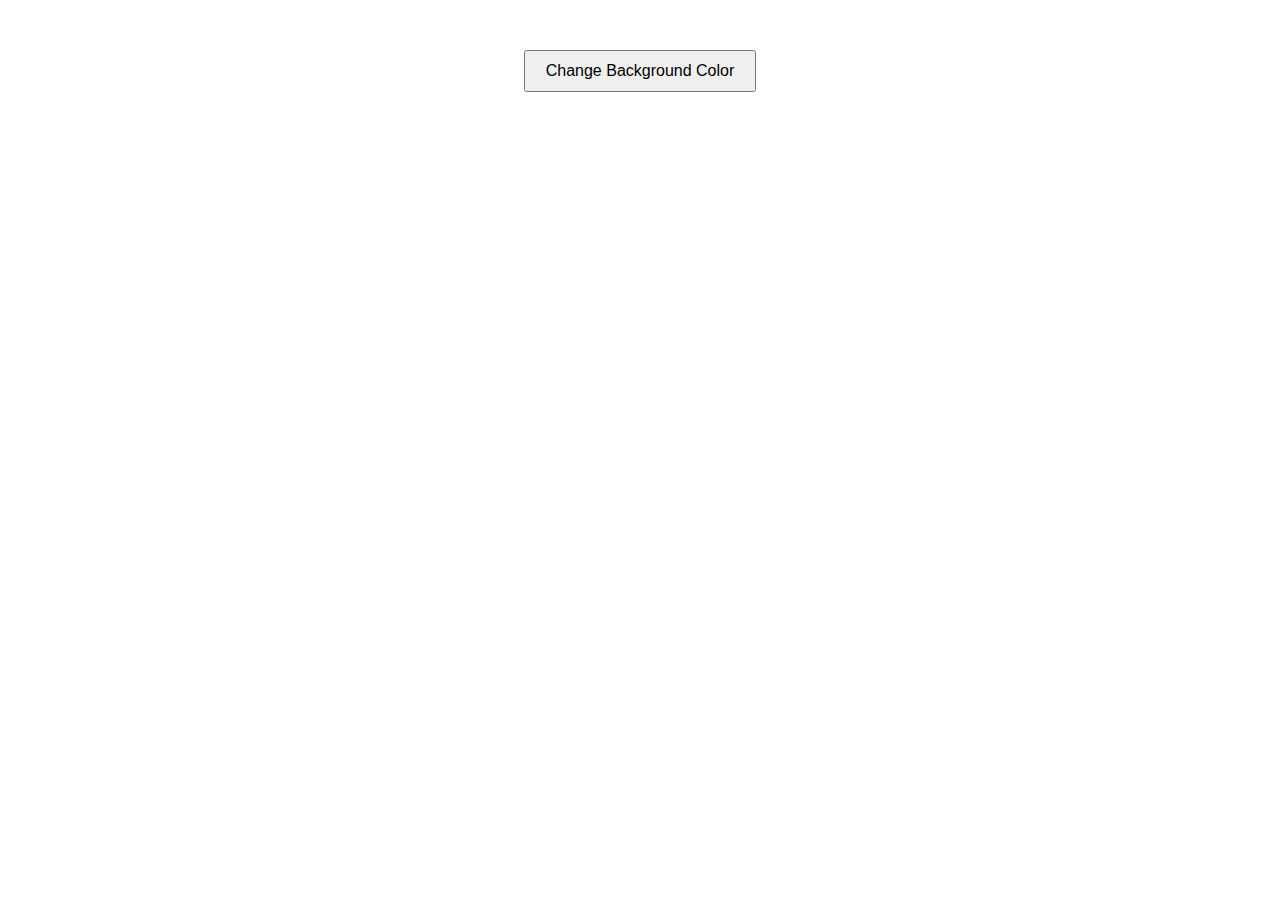
==== index.html @ f80794fc "Update index.html" ====
<!DOCTYPE html>
<html lang="en">
<head>
    <meta charset="UTF-8">
    <meta name="viewport" content="width=device-width, initial-scale=1.0">
    <title>Random Background Color</title>
    <style>
        body {
            text-align: center;
            margin-top: 50px;
        }
        button {
            padding: 10px 20px;
            font-size: 16px;
        }
    </style>
</head>
<body>
    <button onclick="changeBackgroundColor()">Change Background Color</button>

    <script>
        function getRandomColor() {
            const letters = '0123456789ABCDEF';
            let color = '#';
            for (let i = 0; i < 6; i++) {
                color += letters[Math.floor(Math.random() * 16)];
            }
            return color;
        }

        function changeBackgroundColor() {
            document.body.style.backgroundColor = getRandomColor();
        }
    </script>
</body>
</html>
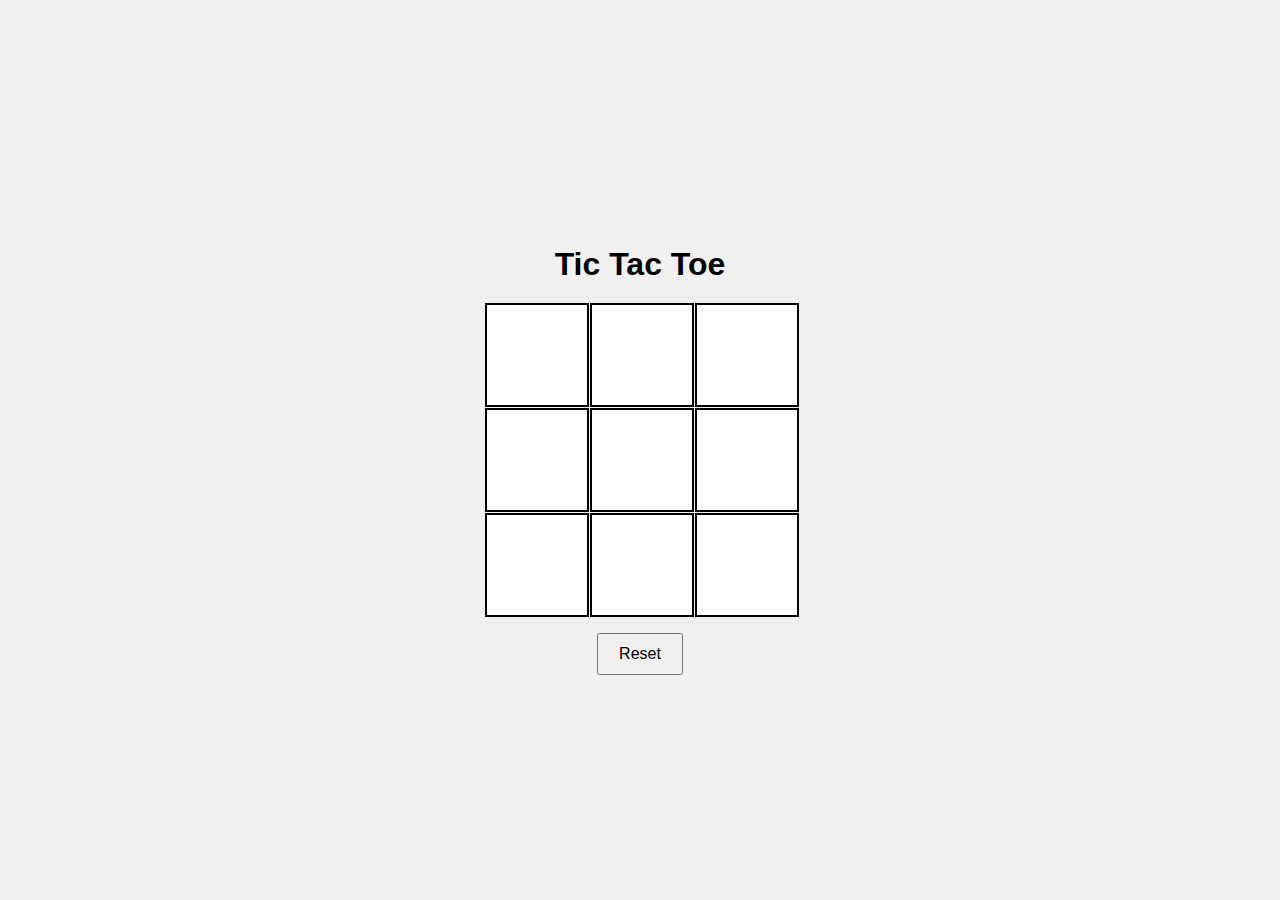
==== commit 1dc99068: "Add files via upload" ====
--- a/index.html
+++ b/index.html
@@ -3,34 +3,23 @@
 <head>
     <meta charset="UTF-8">
     <meta name="viewport" content="width=device-width, initial-scale=1.0">
-    <title>Random Background Color</title>
-    <style>
-        body {
-            text-align: center;
-            margin-top: 50px;
-        }
-        button {
-            padding: 10px 20px;
-            font-size: 16px;
-        }
-    </style>
+    <title>Tic Tac Toe</title>
+    <link rel="stylesheet" href="styles.css">
 </head>
 <body>
-    <button onclick="changeBackgroundColor()">Change Background Color</button>
-
-    <script>
-        function getRandomColor() {
-            const letters = '0123456789ABCDEF';
-            let color = '#';
-            for (let i = 0; i < 6; i++) {
-                color += letters[Math.floor(Math.random() * 16)];
-            }
-            return color;
-        }
-
-        function changeBackgroundColor() {
-            document.body.style.backgroundColor = getRandomColor();
-        }
-    </script>
+    <h1>Tic Tac Toe</h1>
+    <div class="game-board" id="gameBoard">
+        <div class="cell" data-index="0"></div>
+        <div class="cell" data-index="1"></div>
+        <div class="cell" data-index="2"></div>
+        <div class="cell" data-index="3"></div>
+        <div class="cell" data-index="4"></div>
+        <div class="cell" data-index="5"></div>
+        <div class="cell" data-index="6"></div>
+        <div class="cell" data-index="7"></div>
+        <div class="cell" data-index="8"></div>
+    </div>
+    <button id="resetButton">Reset</button>
+    <script src="script.js"></script>
 </body>
 </html>
--- a/styles.css
+++ b/styles.css
@@ -0,0 +1,40 @@
+body {
+    font-family: Arial, sans-serif;
+    display: flex;
+    flex-direction: column;
+    align-items: center;
+    justify-content: center;
+    height: 100vh;
+    margin: 0;
+    background-color: #f0f0f0;
+}
+
+h1 {
+    margin-bottom: 20px;
+}
+
+.game-board {
+    display: grid;
+    grid-template-columns: repeat(3, 100px);
+    grid-template-rows: repeat(3, 100px);
+    gap: 5px;
+}
+
+.cell {
+    width: 100px;
+    height: 100px;
+    display: flex;
+    align-items: center;
+    justify-content: center;
+    background-color: #fff;
+    border: 2px solid #000;
+    font-size: 24px;
+    cursor: pointer;
+}
+
+button {
+    margin-top: 20px;
+    padding: 10px 20px;
+    font-size: 16px;
+    cursor: pointer;
+}
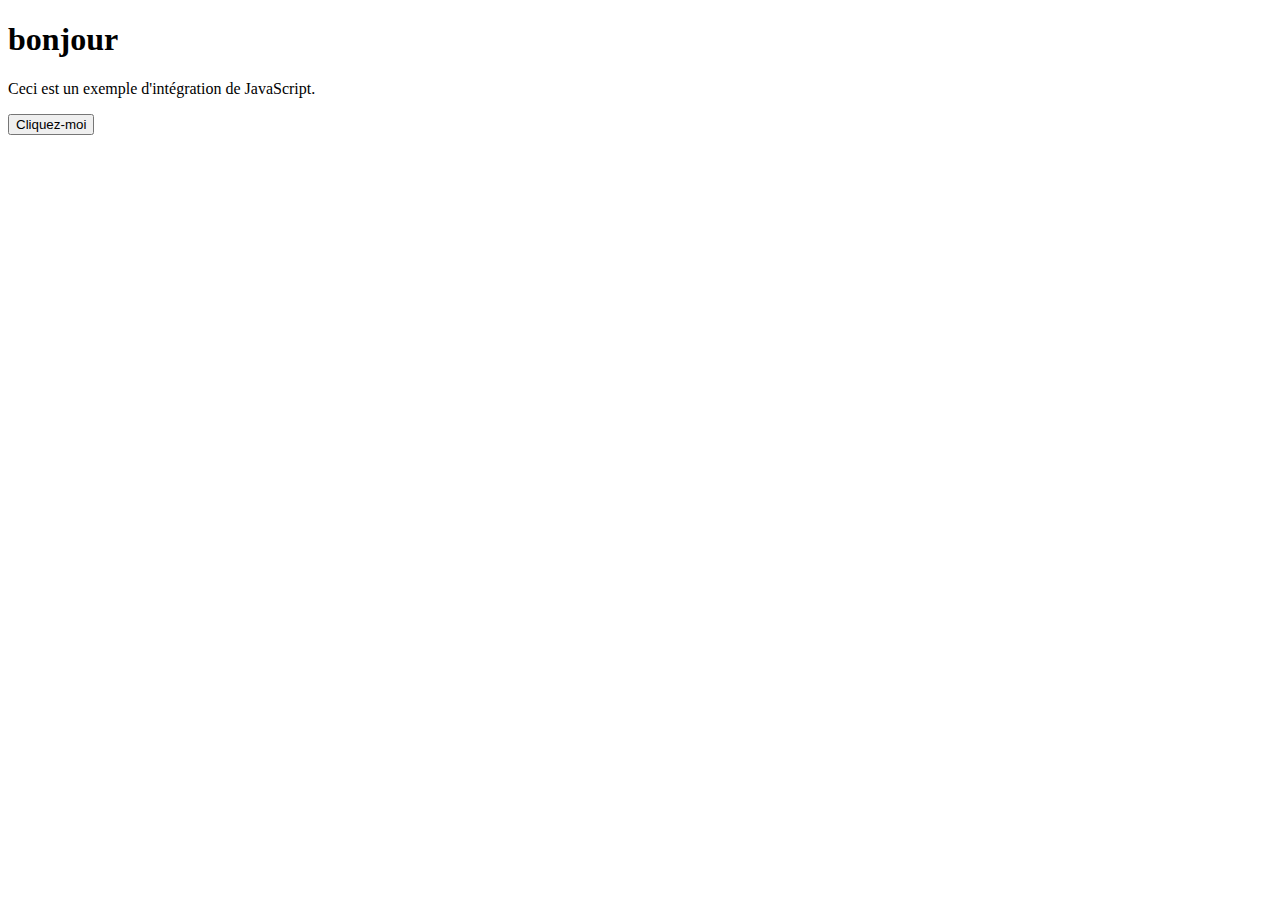
==== commit f7b5f81f: "Add files via upload" ====
--- a/index.html
+++ b/index.html
@@ -1,25 +1,16 @@
 <!DOCTYPE html>
-<html lang="en">
+<html lang="fr">
 <head>
     <meta charset="UTF-8">
     <meta name="viewport" content="width=device-width, initial-scale=1.0">
-    <title>Tic Tac Toe</title>
-    <link rel="stylesheet" href="styles.css">
+    <title>Mon Site Web</title>
+    <link rel="stylesheet" href="style.css">
 </head>
 <body>
-    <h1>Tic Tac Toe</h1>
-    <div class="game-board" id="gameBoard">
-        <div class="cell" data-index="0"></div>
-        <div class="cell" data-index="1"></div>
-        <div class="cell" data-index="2"></div>
-        <div class="cell" data-index="3"></div>
-        <div class="cell" data-index="4"></div>
-        <div class="cell" data-index="5"></div>
-        <div class="cell" data-index="6"></div>
-        <div class="cell" data-index="7"></div>
-        <div class="cell" data-index="8"></div>
-    </div>
-    <button id="resetButton">Reset</button>
+    <h1>bonjour</h1>
+    <p>Ceci est un exemple d'intégration de JavaScript.</p>
+    <button id="myButton">Cliquez-moi</button>
+
     <script src="script.js"></script>
 </body>
 </html>
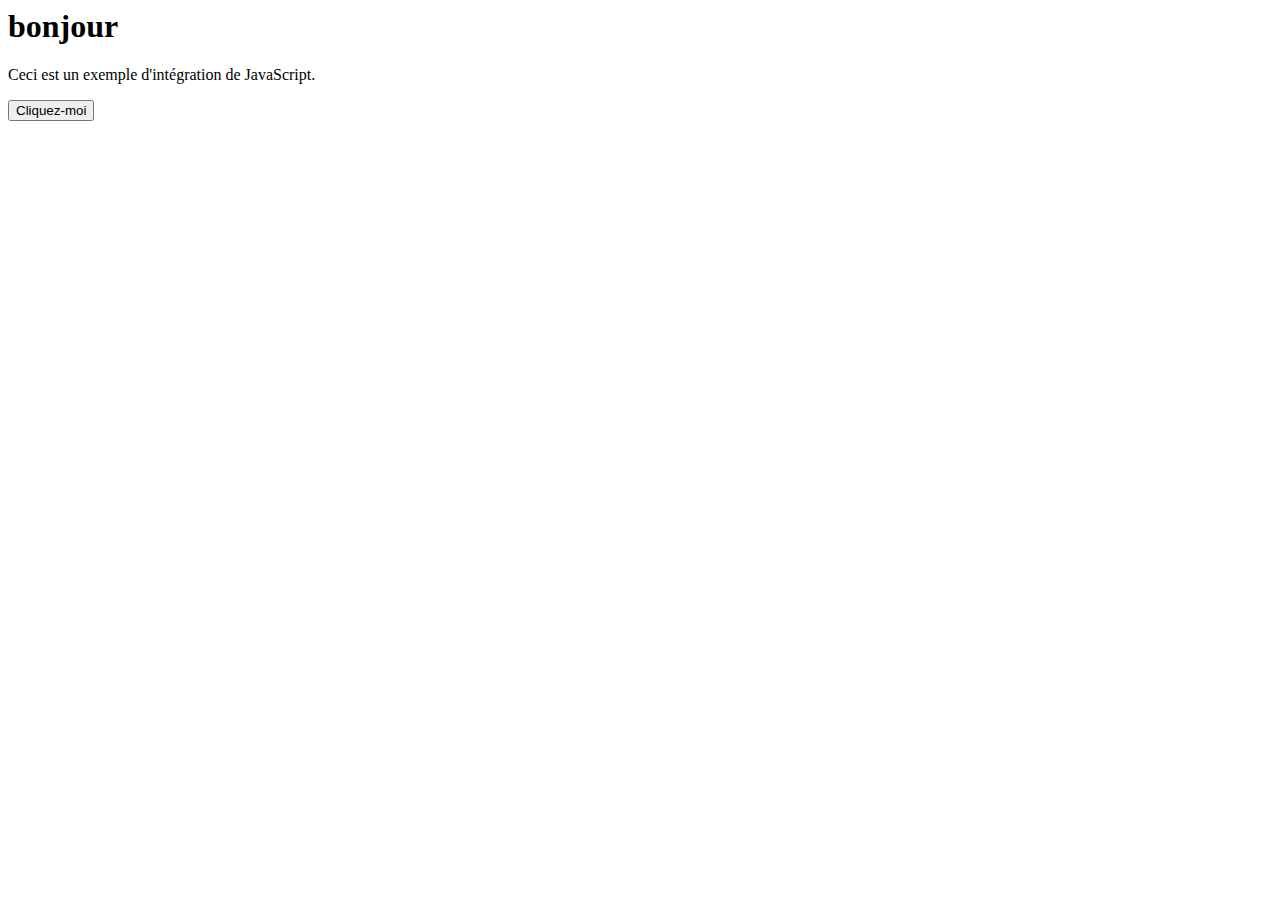
==== commit 91600ff4: "Update index.html" ====
--- a/index.html
+++ b/index.html
@@ -1,4 +1,4 @@
-<!DOCTYPE html>
+
 <html lang="fr">
 <head>
     <meta charset="UTF-8">
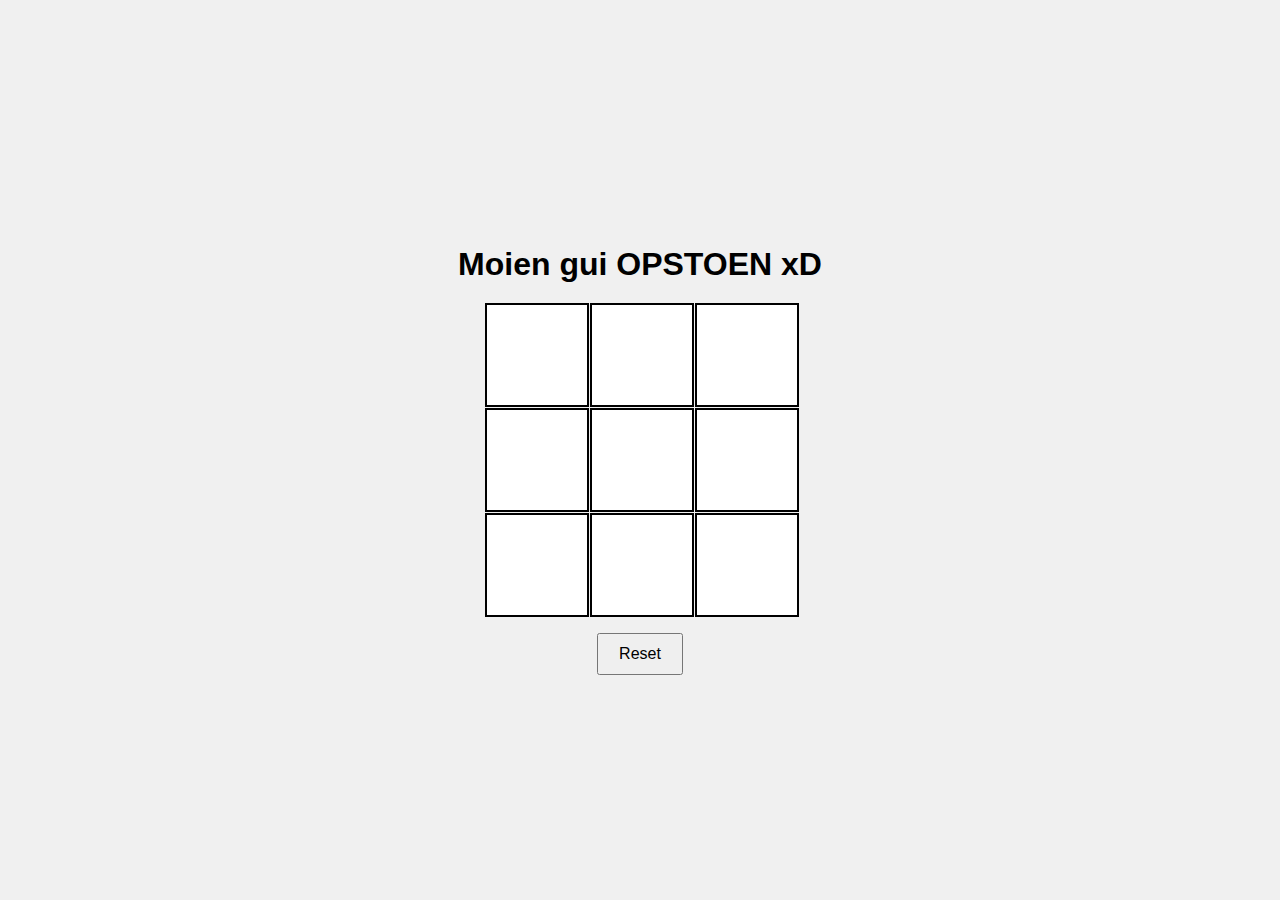
==== commit eca4631f: "Add files via upload" ====
--- a/index.html
+++ b/index.html
@@ -1,16 +1,25 @@
-
-<html lang="fr">
+<!DOCTYPE html>
+<html lang="en">
 <head>
     <meta charset="UTF-8">
     <meta name="viewport" content="width=device-width, initial-scale=1.0">
-    <title>Mon Site Web</title>
-    <link rel="stylesheet" href="style.css">
+    <title>Moien gui OPSTOEN xD</title>
+    <link rel="stylesheet" href="styles.css">
 </head>
 <body>
-    <h1>bonjour</h1>
-    <p>Ceci est un exemple d'intégration de JavaScript.</p>
-    <button id="myButton">Cliquez-moi</button>
-
+    <h1>Moien gui OPSTOEN xD</h1>
+    <div class="game-board" id="gameBoard">
+        <div class="cell" data-index="0"></div>
+        <div class="cell" data-index="1"></div>
+        <div class="cell" data-index="2"></div>
+        <div class="cell" data-index="3"></div>
+        <div class="cell" data-index="4"></div>
+        <div class="cell" data-index="5"></div>
+        <div class="cell" data-index="6"></div>
+        <div class="cell" data-index="7"></div>
+        <div class="cell" data-index="8"></div>
+    </div>
+    <button id="resetButton">Reset</button>
     <script src="script.js"></script>
 </body>
 </html>
--- a/styles.css
+++ b/styles.css
@@ -0,0 +1,40 @@
+body {
+    font-family: Arial, sans-serif;
+    display: flex;
+    flex-direction: column;
+    align-items: center;
+    justify-content: center;
+    height: 100vh;
+    margin: 0;
+    background-color: #f0f0f0;
+}
+
+h1 {
+    margin-bottom: 20px;
+}
+
+.game-board {
+    display: grid;
+    grid-template-columns: repeat(3, 100px);
+    grid-template-rows: repeat(3, 100px);
+    gap: 5px;
+}
+
+.cell {
+    width: 100px;
+    height: 100px;
+    display: flex;
+    align-items: center;
+    justify-content: center;
+    background-color: #fff;
+    border: 2px solid #000;
+    font-size: 24px;
+    cursor: pointer;
+}
+
+button {
+    margin-top: 20px;
+    padding: 10px 20px;
+    font-size: 16px;
+    cursor: pointer;
+}
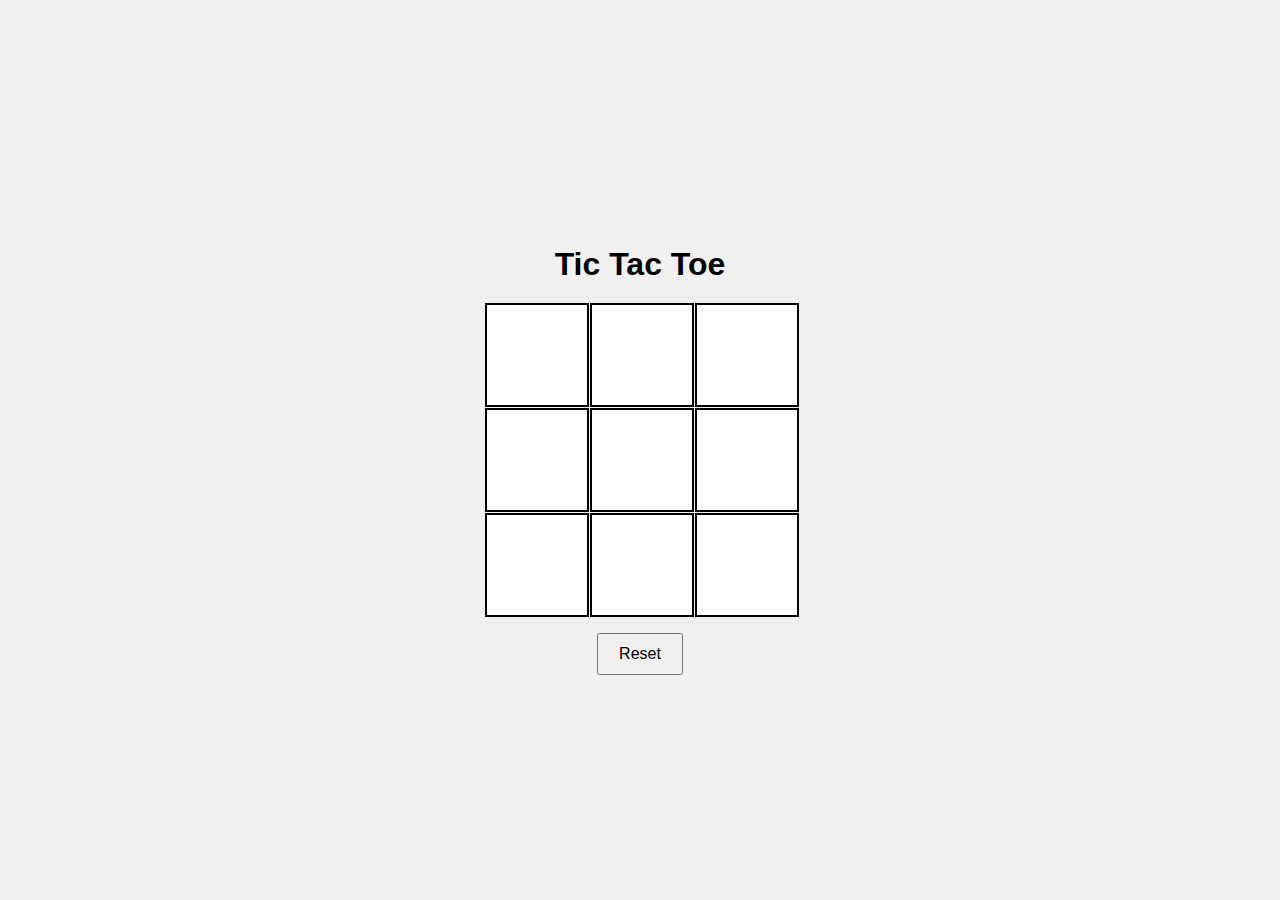
==== commit 9ae2c7cd: "Update index.html" ====
--- a/index.html
+++ b/index.html
@@ -3,11 +3,11 @@
 <head>
     <meta charset="UTF-8">
     <meta name="viewport" content="width=device-width, initial-scale=1.0">
-    <title>Moien gui OPSTOEN xD</title>
+    <title>Tic Tac Toe</title>
     <link rel="stylesheet" href="styles.css">
 </head>
 <body>
-    <h1>Moien gui OPSTOEN xD</h1>
+    <h1>Tic Tac Toe</h1>
     <div class="game-board" id="gameBoard">
         <div class="cell" data-index="0"></div>
         <div class="cell" data-index="1"></div>
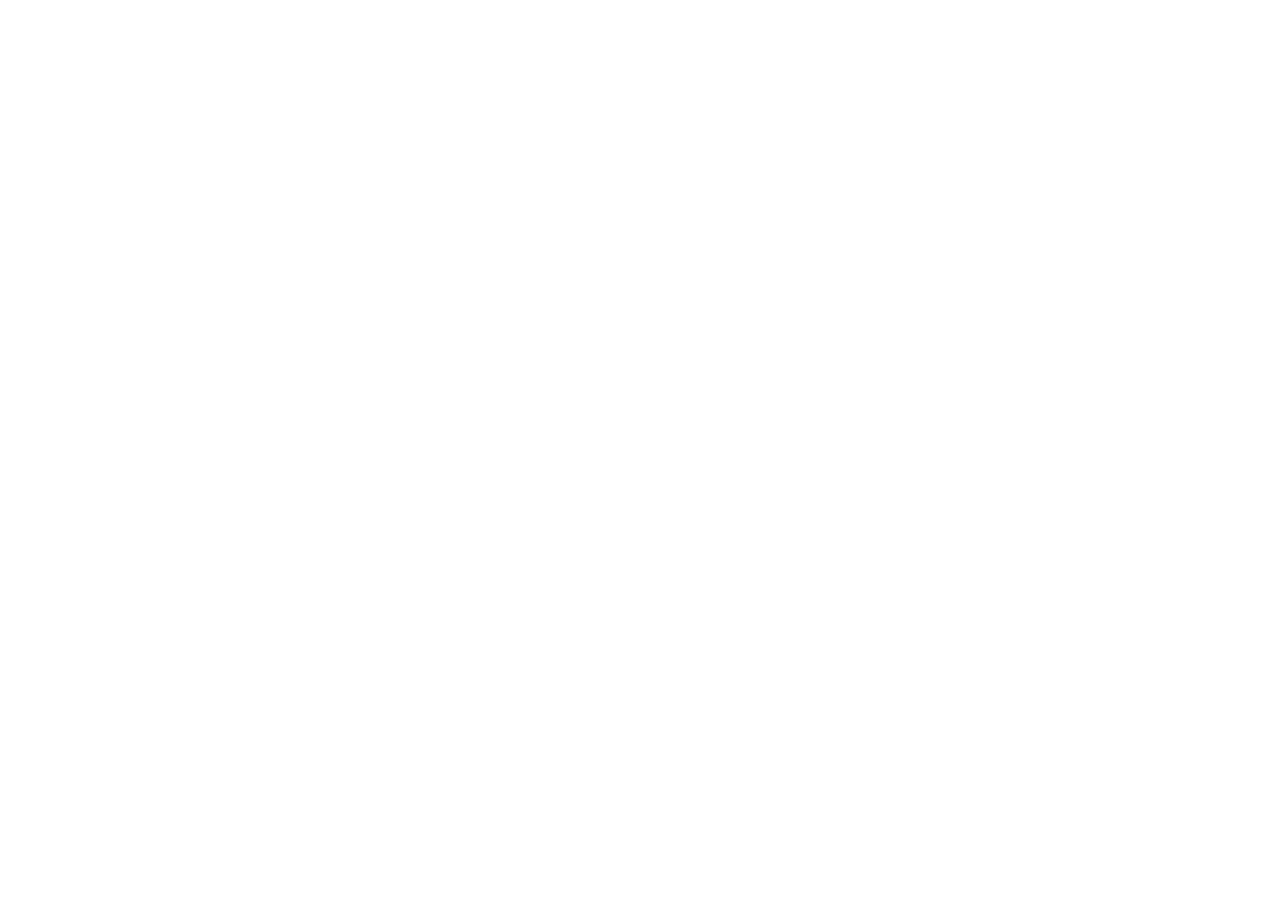
==== commit 8cecf4bc: "Add files via upload" ====
--- a/index.html
+++ b/index.html
@@ -1,25 +1,14 @@
 <!DOCTYPE html>
-<html lang="en">
+<html lang="fr">
 <head>
     <meta charset="UTF-8">
     <meta name="viewport" content="width=device-width, initial-scale=1.0">
-    <title>Tic Tac Toe</title>
-    <link rel="stylesheet" href="styles.css">
+    <title>Mon Site Web</title>
+    <link rel="stylesheet" href="style.css">
 </head>
 <body>
-    <h1>Tic Tac Toe</h1>
-    <div class="game-board" id="gameBoard">
-        <div class="cell" data-index="0"></div>
-        <div class="cell" data-index="1"></div>
-        <div class="cell" data-index="2"></div>
-        <div class="cell" data-index="3"></div>
-        <div class="cell" data-index="4"></div>
-        <div class="cell" data-index="5"></div>
-        <div class="cell" data-index="6"></div>
-        <div class="cell" data-index="7"></div>
-        <div class="cell" data-index="8"></div>
-    </div>
-    <button id="resetButton">Reset</button>
-    <script src="script.js"></script>
+
+
+    <script src="https://cdnjs.cloudflare.com/ajax/libs/three.js/r128/three.min.js"></script>
 </body>
 </html>
